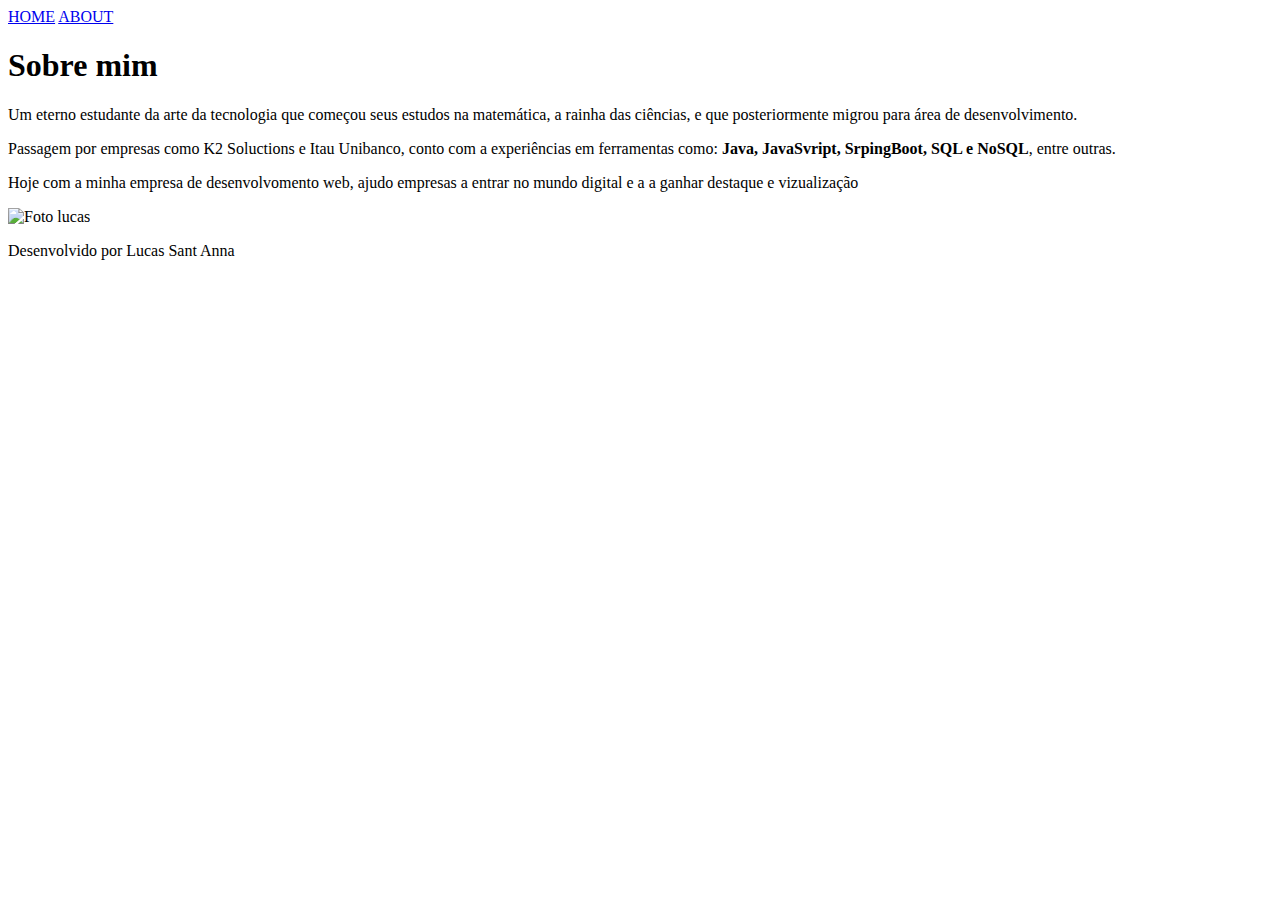
==== about.html @ bc5d4dea "Add files via upload" ====
<!DOCTYPE html>
<html lang="pt-br">
<head>
    <meta charset="UTF-8">
    <meta http-equiv="X-UA-Compatible" content="IE=edge">
    <meta name="viewport" content="width=device-width, initial-scale=1.0">
    <title>About</title>
    <link rel="stylesheet" href="styles/style.css">
</head>
<body>
    <header class="cabecalho">
        <nav class="cabecalho__menu">
            <a class="cabecalho__menu__link" href="index.html">HOME</a>
            <a class="cabecalho__menu__link" href="about.html">ABOUT</a>
        </nav>
    </header>

    <main class="apresentacao">
        <section class="apresentacao__conteudo">
            <h1 class="apresentacao__conteudo__titulo">Sobre mim</h1>
            <p class="apresentacao__conteudo__texto">Um eterno estudante da arte da tecnologia
                que começou seus estudos na matemática, a rainha das ciências, e que posteriormente migrou para área de desenvolvimento.
            </p>
            <p class="apresentacao__conteudo__texto">Passagem por empresas como K2 Soluctions e Itau Unibanco, conto com a experiências em ferramentas como: <strong>Java, JavaSvript, SrpingBoot, SQL e NoSQL</strong>, entre outras.</p>

            <p class="apresentacao__conteudo__texto">Hoje com a minha empresa de desenvolvomento web, ajudo empresas a entrar no mundo digital e a a ganhar destaque e vizualização </p>
        </section>
        <img class="apresentacao__imagem" src="assets/img.jpg" alt="Foto lucas" width="300px" height="520px">
    </main>

    <footer class="rodape">
        <p>Desenvolvido por Lucas Sant Anna</p>
    </footer>
  
</body>
</html>
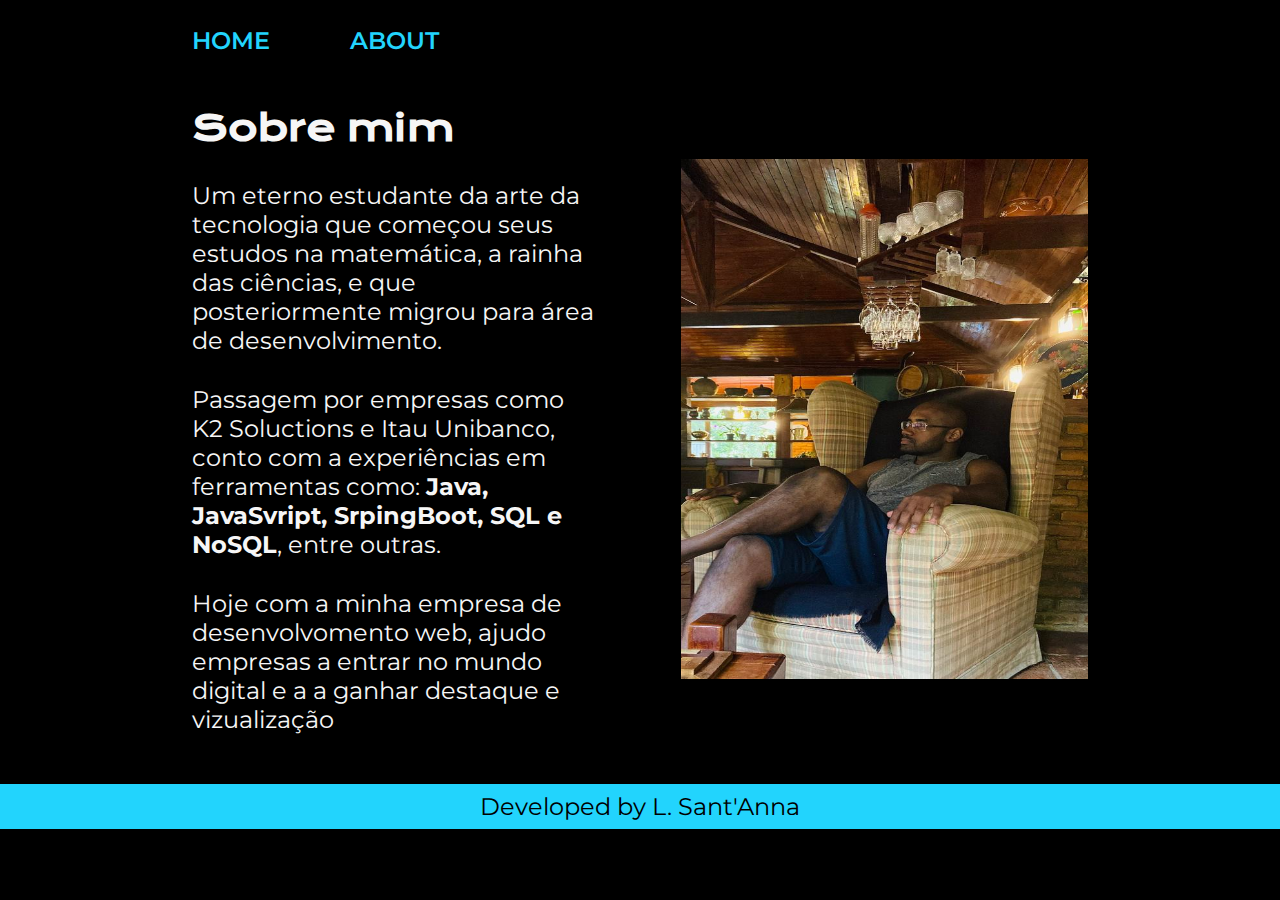
==== commit b4120f16: "alterando roda pé" ====
--- a/about.html
+++ b/about.html
@@ -29,7 +29,7 @@
     </main>
 
     <footer class="rodape">
-        <p>Desenvolvido por Lucas Sant Anna</p>
+        <p>Developed by L. Sant'Anna</p>
     </footer>
   
 </body>
--- a/styles/style.css
+++ b/styles/style.css
@@ -0,0 +1,138 @@
+@import url('https://fonts.googleapis.com/css2?family=Krona+One&family=Montserrat:wght@400;600&display=swap');
+
+:root {
+    --cor-primaria: #000000;
+    --cor-secundaria: #F6F6F6;
+    --cor-terciaria: #22D4FD;
+    --cor-hover: #272727;
+    --cor-roda-pe: #22D4FD;
+    --cor-borda: #22D4FD;
+
+    --fonte-primaria: 'Krona One', sans-serif;
+    --fonte-secundaria: 'Montserrat', sans-serif;
+}
+
+*{
+    margin: 0;
+    padding: 0;
+}
+
+body{
+  
+    box-sizing: border-box;
+    background-color:var(--cor-primaria);
+    color: var(--cor-secundaria);
+}
+
+.cabecalho{
+    padding:2% 0% 0% 15% ;
+}
+
+.cabecalho__menu{
+    display: flex;
+    gap: 80px;
+}
+
+.cabecalho__menu__link{
+    font-family: var(--fonte-secundaria);
+    font-size: 24px;
+    font-weight: 600;
+    color: var(--cor-terciaria);
+    text-decoration: none;
+}
+
+.apresentacao{
+    padding: 50px 15%;
+    display: flex;
+    align-items: center;
+    justify-content: space-between;
+    gap: 82px;
+}
+.apresentacao__conteudo{
+    width: 50%;
+    display: flex;
+    flex-direction: column;
+    gap: 30px;
+}
+
+.apresentacao__conteudo__titulo{
+    font-size: 2.25rem;
+    font-family: var(--fonte-primaria);
+}
+
+.titulo-destaque{
+    color: var(--cor-terciaria);
+}
+
+.apresentacao__conteudo__texto{
+    font-size: 1.5rem;
+    font-family: var(--fonte-secundaria);
+}
+
+.apresentacao__links{
+    display: flex;
+    flex-direction: column;
+    justify-content: space-between;
+    align-items: center;
+    gap: 15px;
+}
+.apresentacao__links__subtitulo{
+    font-family: var(--fonte-primaria);
+    font-weight: 400;
+    font-size: 1.5rem;
+    text-align: center;
+}
+
+.apresentacao__links__navegacao{
+    border:var(--cor-borda) 6px double;
+    width: 50%;
+    text-align: center;
+    border-radius: 25px;
+    font-size: 1.5rem;
+    padding: 21.5px 0;
+    text-decoration: none;
+    color: var(--cor-secundaria);
+    font-family: var(--fonte-secundaria);
+
+}
+
+.apresentacao__links__navegacao:hover{
+    background-color: var(--cor-hover);
+}
+
+.rodape{
+    color: var(--cor-primaria);
+    background-color: var(--cor-roda-pe);
+    padding: 8px;
+    text-align: center;
+    font-family: var(--fonte-secundaria);
+    font-size: 1.5rem;
+    font-weight: 400;
+}
+
+.apresentacao__imagem{
+    width: 50%;
+}
+
+@media (max-width: 1200px) {
+
+    .cabecalho {
+        padding: 10%;
+        
+    }
+
+    .cabecalho__menu{
+        justify-content: center;
+
+    }
+
+    .apresentacao {
+        flex-direction: column-reverse;
+        padding: 5%;
+    }
+
+    .apresentacao__conteudo{
+        width: auto;
+    }
+    
+}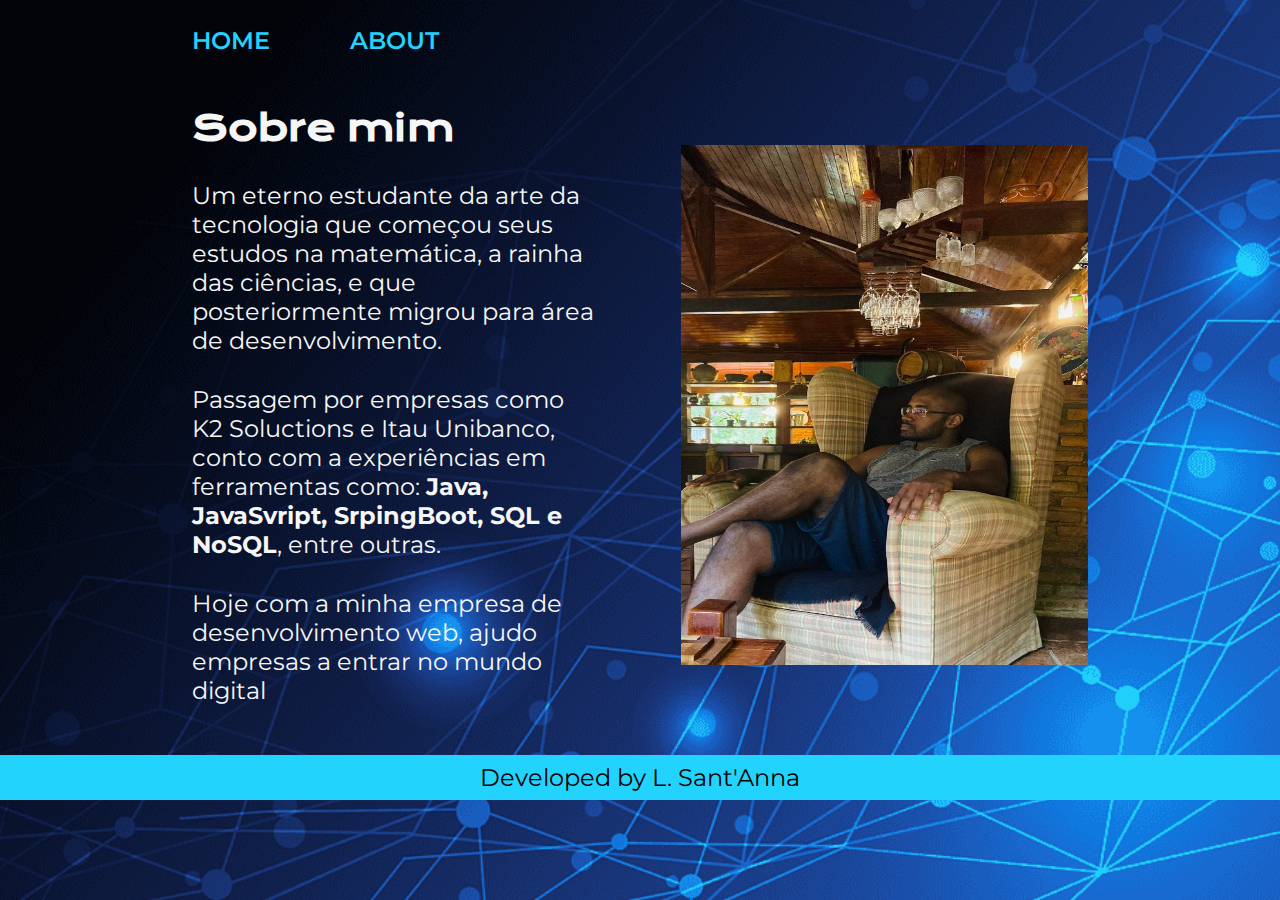
==== commit 011ad532: "sobre mim" ====
--- a/about.html
+++ b/about.html
@@ -23,7 +23,7 @@
             </p>
             <p class="apresentacao__conteudo__texto">Passagem por empresas como K2 Soluctions e Itau Unibanco, conto com a experiências em ferramentas como: <strong>Java, JavaSvript, SrpingBoot, SQL e NoSQL</strong>, entre outras.</p>
 
-            <p class="apresentacao__conteudo__texto">Hoje com a minha empresa de desenvolvomento web, ajudo empresas a entrar no mundo digital e a a ganhar destaque e vizualização </p>
+            <p class="apresentacao__conteudo__texto">Hoje com a minha empresa de desenvolvimento web, ajudo empresas a entrar no mundo digital</p>
         </section>
         <img class="apresentacao__imagem" src="assets/img.jpg" alt="Foto lucas" width="300px" height="520px">
     </main>
--- a/styles/style.css
+++ b/styles/style.css
@@ -21,6 +21,9 @@
   
     box-sizing: border-box;
     background-color:var(--cor-primaria);
+    background-image: url('../assets/background.png');
+    background-size: cover;
+    background-repeat: no-repeat;
     color: var(--cor-secundaria);
 }
 
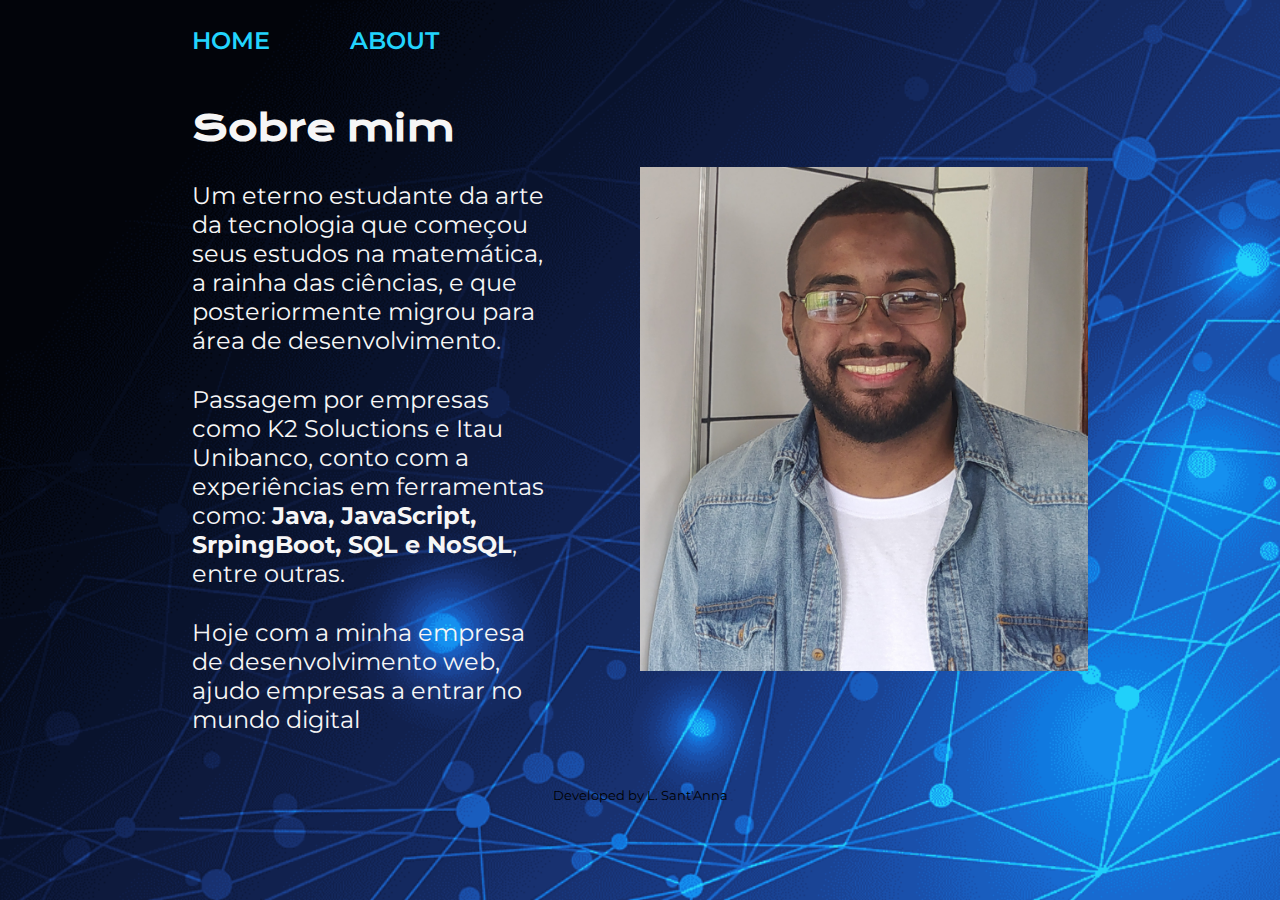
==== commit 9abab267: "correção de texto" ====
--- a/about.html
+++ b/about.html
@@ -21,7 +21,7 @@
             <p class="apresentacao__conteudo__texto">Um eterno estudante da arte da tecnologia
                 que começou seus estudos na matemática, a rainha das ciências, e que posteriormente migrou para área de desenvolvimento.
             </p>
-            <p class="apresentacao__conteudo__texto">Passagem por empresas como K2 Soluctions e Itau Unibanco, conto com a experiências em ferramentas como: <strong>Java, JavaSvript, SrpingBoot, SQL e NoSQL</strong>, entre outras.</p>
+            <p class="apresentacao__conteudo__texto">Passagem por empresas como K2 Soluctions e Itau Unibanco, conto com a experiências em ferramentas como: <strong>Java, JavaScript, SrpingBoot, SQL e NoSQL</strong>, entre outras.</p>
 
             <p class="apresentacao__conteudo__texto">Hoje com a minha empresa de desenvolvimento web, ajudo empresas a entrar no mundo digital</p>
         </section>
--- a/styles/style.css
+++ b/styles/style.css
@@ -105,16 +105,16 @@
 
 .rodape{
     color: var(--cor-primaria);
-    background-color: var(--cor-roda-pe);
-    padding: 8px;
+    padding: 4px;
     text-align: center;
     font-family: var(--fonte-secundaria);
-    font-size: 1.5rem;
+    font-size: 0.8rem;
     font-weight: 400;
 }
 
 .apresentacao__imagem{
     width: 50%;
+    height: auto;
 }
 
 @media (max-width: 1200px) {
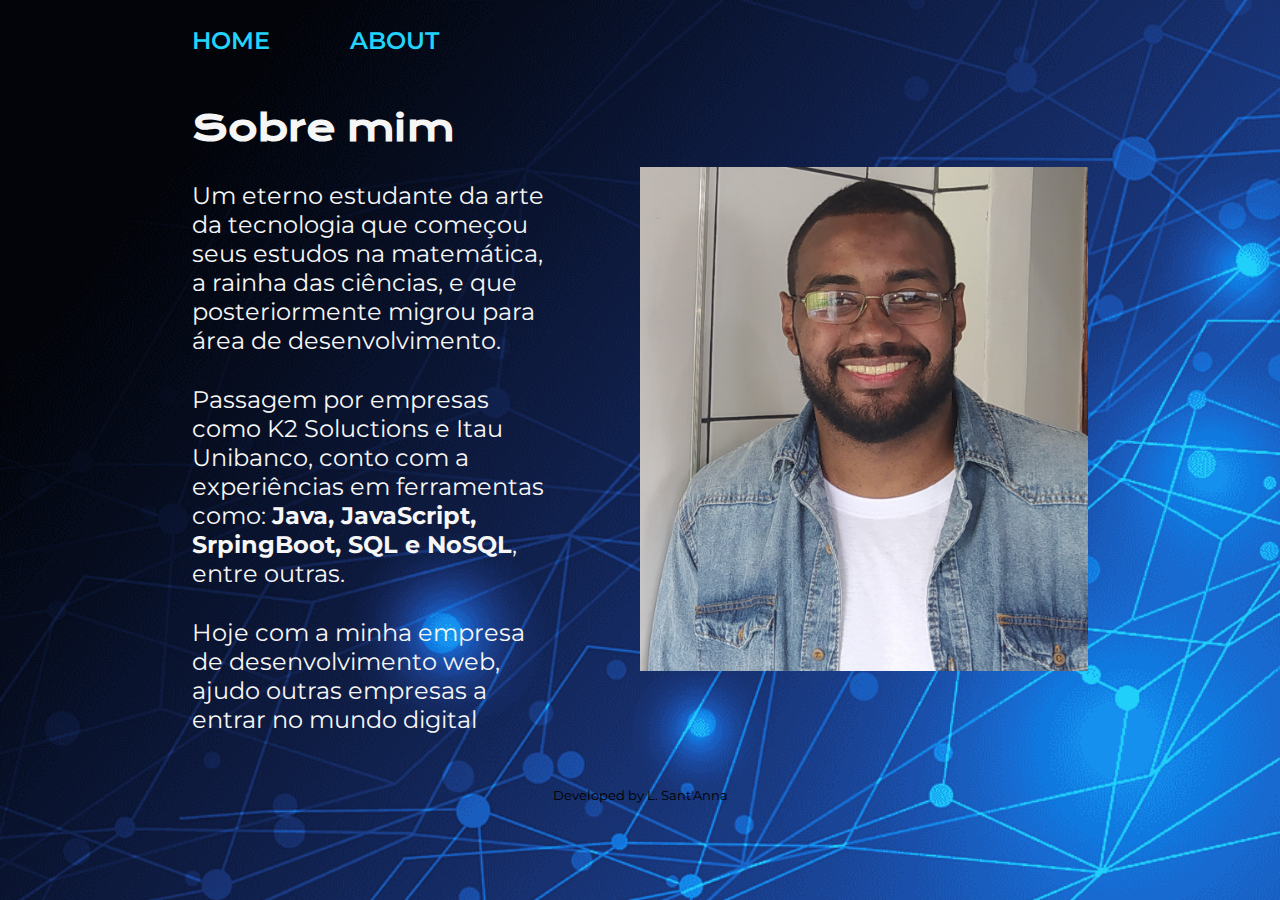
==== commit 427141e6: "texto" ====
--- a/about.html
+++ b/about.html
@@ -23,7 +23,7 @@
             </p>
             <p class="apresentacao__conteudo__texto">Passagem por empresas como K2 Soluctions e Itau Unibanco, conto com a experiências em ferramentas como: <strong>Java, JavaScript, SrpingBoot, SQL e NoSQL</strong>, entre outras.</p>
 
-            <p class="apresentacao__conteudo__texto">Hoje com a minha empresa de desenvolvimento web, ajudo empresas a entrar no mundo digital</p>
+            <p class="apresentacao__conteudo__texto">Hoje com a minha empresa de desenvolvimento web, ajudo outras empresas a entrar no mundo digital</p>
         </section>
         <img class="apresentacao__imagem" src="assets/img.jpg" alt="Foto lucas" width="300px" height="520px">
     </main>
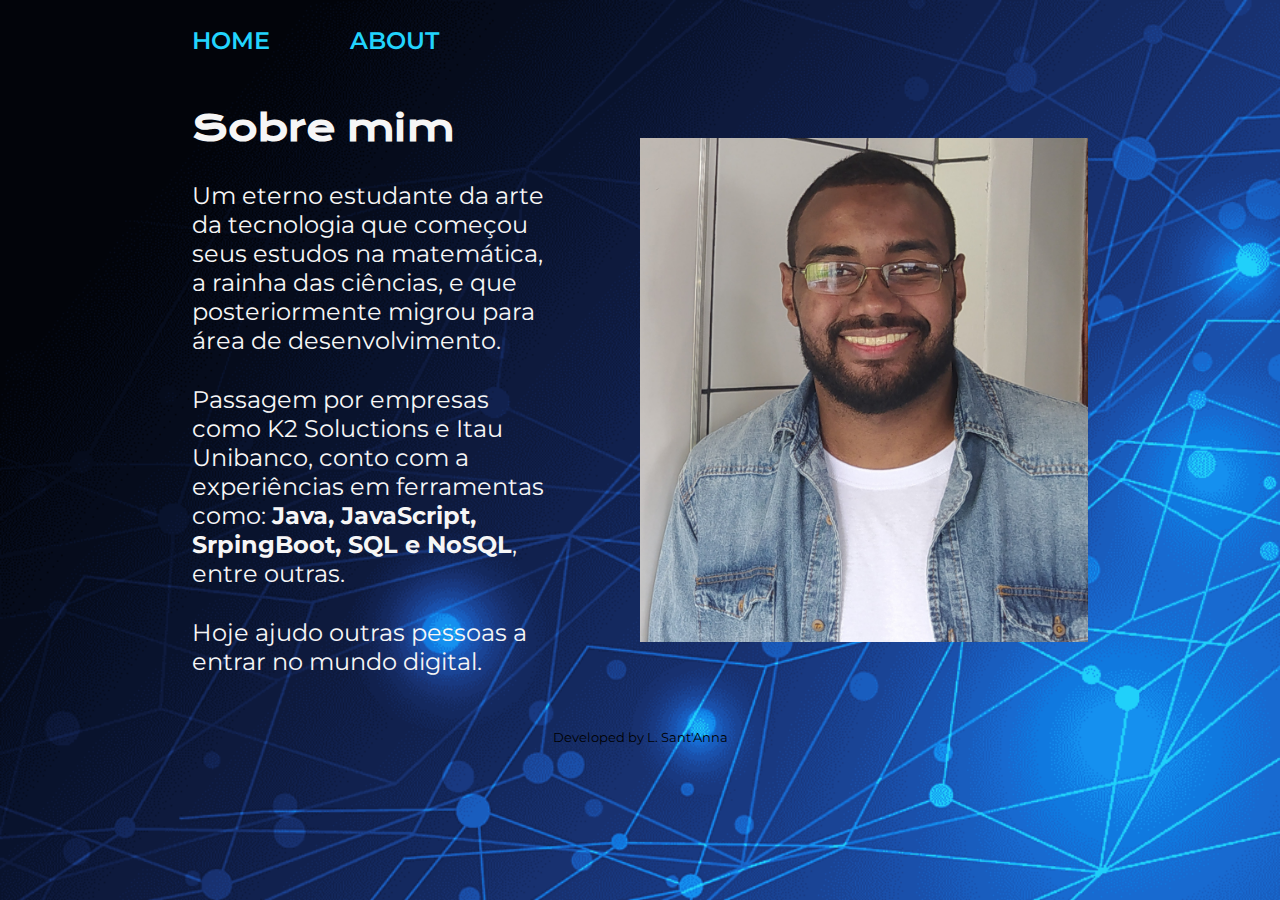
==== commit 159f2014: "atualizando in" ====
--- a/about.html
+++ b/about.html
@@ -23,7 +23,7 @@
             </p>
             <p class="apresentacao__conteudo__texto">Passagem por empresas como K2 Soluctions e Itau Unibanco, conto com a experiências em ferramentas como: <strong>Java, JavaScript, SrpingBoot, SQL e NoSQL</strong>, entre outras.</p>
 
-            <p class="apresentacao__conteudo__texto">Hoje com a minha empresa de desenvolvimento web, ajudo outras empresas a entrar no mundo digital</p>
+            <p class="apresentacao__conteudo__texto">Hoje ajudo outras pessoas a entrar no mundo digital.</p>
         </section>
         <img class="apresentacao__imagem" src="assets/img.jpg" alt="Foto lucas" width="300px" height="520px">
     </main>
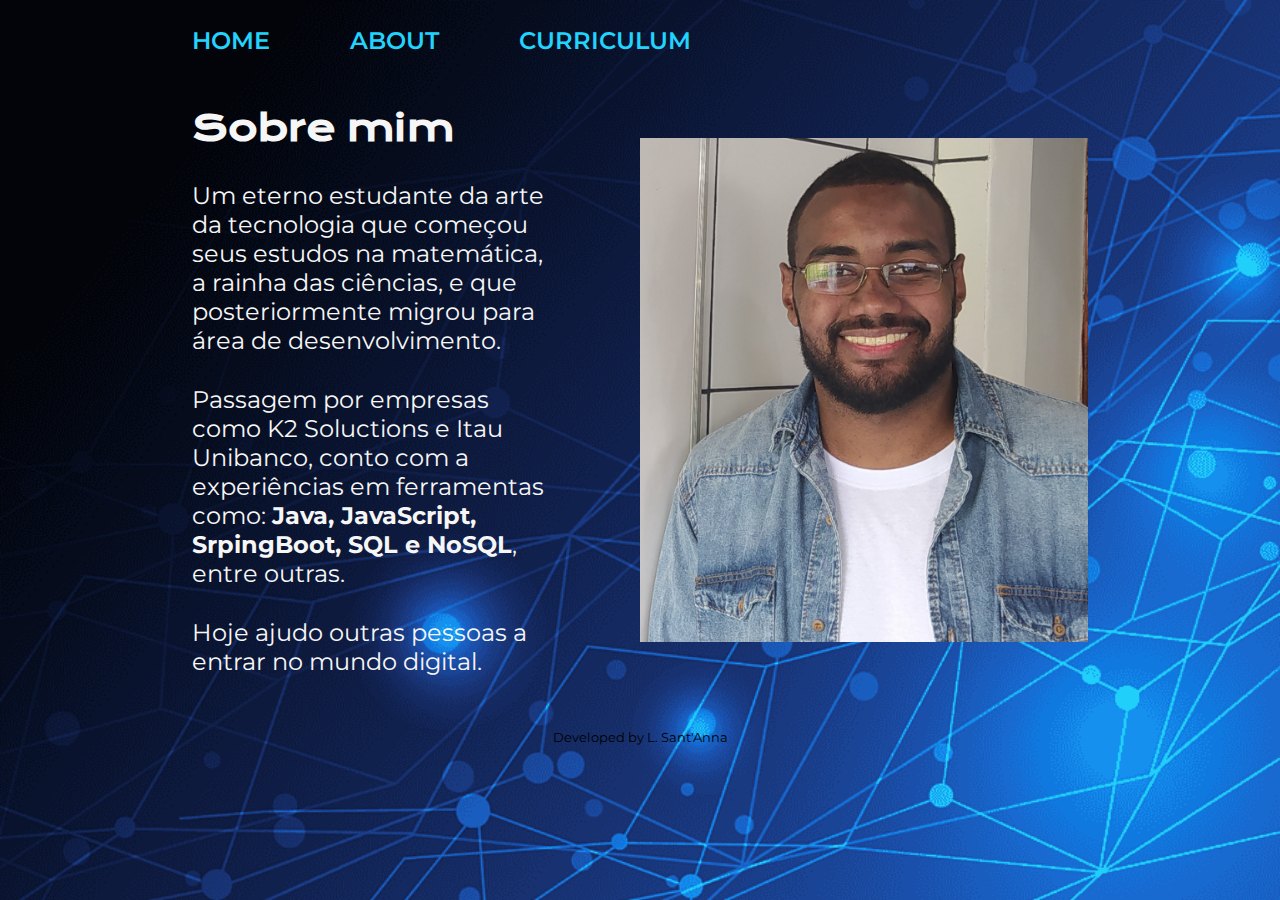
==== commit cc45a695: "CURRICULUM" ====
--- a/about.html
+++ b/about.html
@@ -12,6 +12,7 @@
         <nav class="cabecalho__menu">
             <a class="cabecalho__menu__link" href="index.html">HOME</a>
             <a class="cabecalho__menu__link" href="about.html">ABOUT</a>
+            <a class="cabecalho__menu__link" href="assets/Lucas_Sant_Anna.pdf">CURRICULUM</a>
         </nav>
     </header>
 
--- a/styles/style.css
+++ b/styles/style.css
@@ -103,6 +103,7 @@
     background-color: var(--cor-hover);
 }
 
+
 .rodape{
     color: var(--cor-primaria);
     padding: 4px;
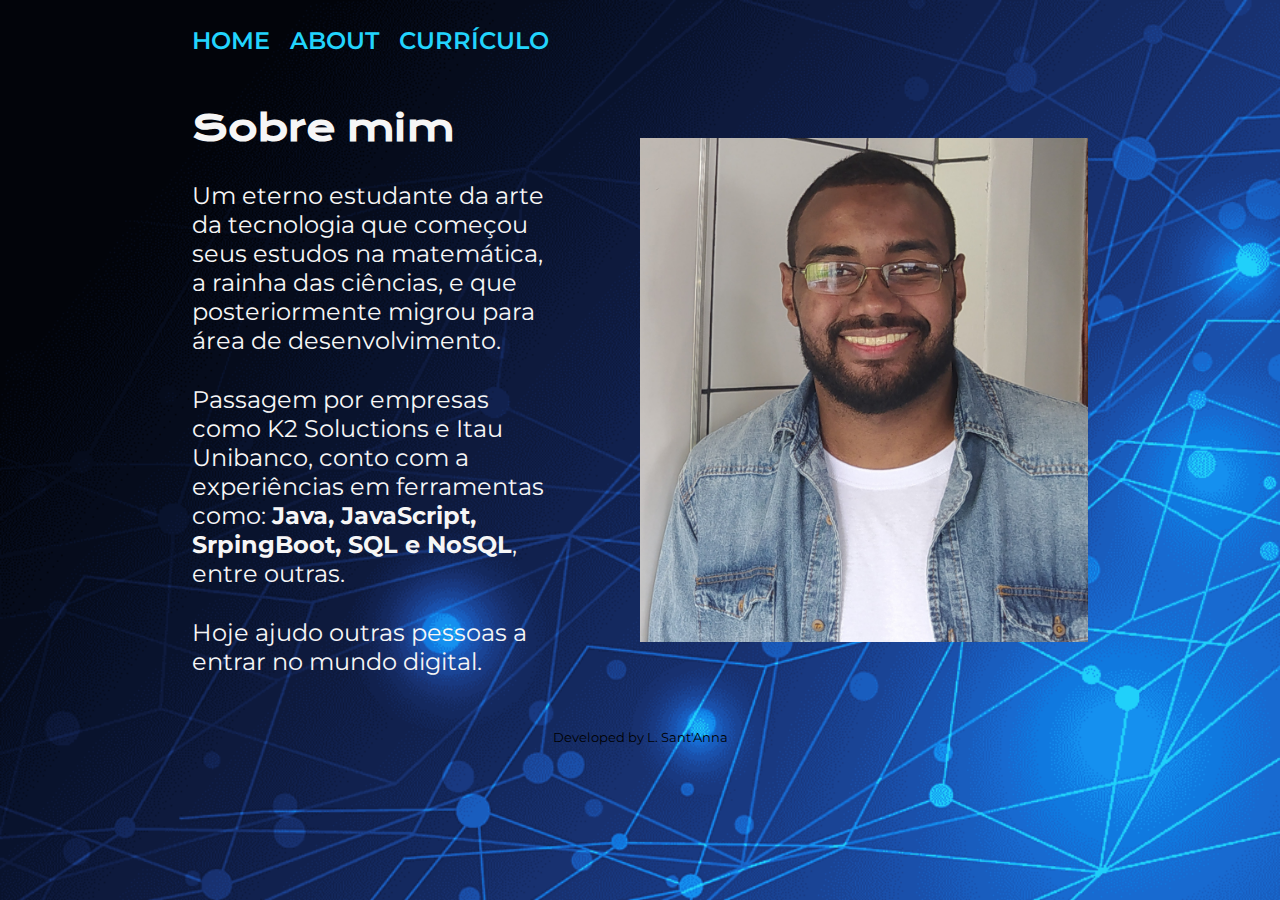
==== commit 5b82d30a: "V2" ====
--- a/about.html
+++ b/about.html
@@ -12,7 +12,7 @@
         <nav class="cabecalho__menu">
             <a class="cabecalho__menu__link" href="index.html">HOME</a>
             <a class="cabecalho__menu__link" href="about.html">ABOUT</a>
-            <a class="cabecalho__menu__link" href="assets/Lucas_Sant_Anna.pdf">CURRICULUM</a>
+            <a class="cabecalho__menu__link" href="curriculum.html">CURRÍCULO</a>
         </nav>
     </header>
 
--- a/styles/style.css
+++ b/styles/style.css
@@ -4,7 +4,7 @@
     --cor-primaria: #000000;
     --cor-secundaria: #F6F6F6;
     --cor-terciaria: #22D4FD;
-    --cor-hover: #272727;
+    --cor-hover: #3eb32e;
     --cor-roda-pe: #22D4FD;
     --cor-borda: #22D4FD;
 
@@ -33,7 +33,7 @@
 
 .cabecalho__menu{
     display: flex;
-    gap: 80px;
+    gap: 20px;
 }
 
 .cabecalho__menu__link{
@@ -63,6 +63,10 @@
     font-family: var(--fonte-primaria);
 }
 
+.apresentacao__conteudo__subtitulo{
+    font-size: 1.5rem;
+    font-family: var(--fonte-primaria);
+}
 .titulo-destaque{
     color: var(--cor-terciaria);
 }
@@ -79,15 +83,16 @@
     align-items: center;
     gap: 15px;
 }
-.apresentacao__links__subtitulo{
+.apresentacao__links__subtitulo__curriculum{
     font-family: var(--fonte-primaria);
     font-weight: 400;
-    font-size: 1.5rem;
+    font-size: 1rem;
     text-align: center;
+    padding-top: 60px;
 }
 
 .apresentacao__links__navegacao{
-    border:var(--cor-borda) 6px double;
+    border:var(--cor-borda) 10px groove ;
     width: 50%;
     text-align: center;
     border-radius: 25px;
@@ -121,7 +126,7 @@
 @media (max-width: 1200px) {
 
     .cabecalho {
-        padding: 10%;
+        padding: 5%;
         
     }
 
